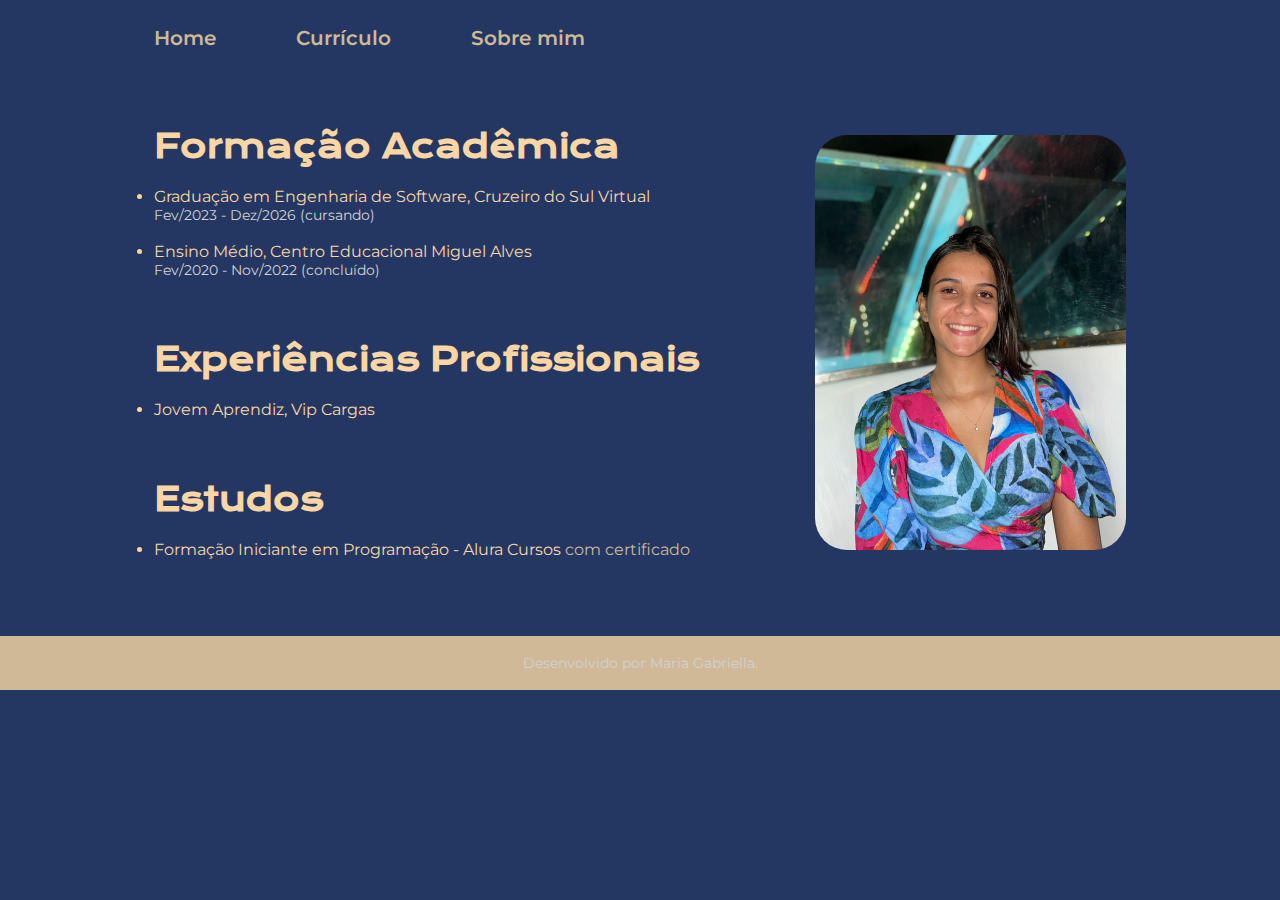
==== curriculo.html @ d3ba768b "Add files via upload" ====
<!DOCTYPE html>
<html lang="pt-br">

<head>
    <meta charset="UTF-8">
    <meta http-equiv="X-UA-Compatible" content="IE=edge">
    <meta name="viewport" content="width=device-width, initial-scale=1.0">
    <title>Currículo</title>
    <link rel="stylesheet" href="Styles/style.css">
</head>

<body>
    <header class="cabecalho">
        <nav class="cabecalho__menu">
            <a class="cabecalho__menu__link" href="index.html">Home</a>
            <a class="cabecalho__menu__link" href="curriculo.html">Currículo</a>
            <a class="cabecalho__menu__link" href="sobre-mim.html">Sobre mim</a>
        </nav>
    </header>

    <main class="curriculo">
        <section class="curriculo__conteudo">
            <div class="curriculo__conteudo__topicos">
                <h1 class="curriculo__conteudo__topicos__titulo">Formação Acadêmica</h1>
                <ul class="curriculo__conteudo__topicos__texto">
                    <style>
                        p {
                            font-size: 14px;
                            color: lightgray
                        }
                    </style>
                    <li>Graduação em Engenharia de Software, Cruzeiro do Sul Virtual</li>
                    <p>Fev/2023 - Dez/2026 (cursando)<br /><br /></p>
                    <li>Ensino Médio, Centro Educacional Miguel Alves
                        <p>Fev/2020 - Nov/2022 (concluído)</p>
                </ul>
            </div>

            <div class="curriculo__conteudo__topicos">
                <h1 class="curriculo__conteudo__topicos__titulo">Experiências Profissionais</h1>
                <ul class="curriculo__conteudo__topicos__texto">
                    <li>Jovem Aprendiz, Vip Cargas</li>
                </ul>
            </div>

            <div class="curriculo__conteudo__topicos">
                <h1 class="curriculo__conteudo__topicos__titulo">Estudos</h1>
                <ul class="curriculo__conteudo__topicos__texto">
                    <li>Formação Iniciante em Programação - Alura Cursos <a
                            class="curriculo__conteudo__topicos__texto--link" href="">com certificado</a></li>
                </ul>
            </div>
        </section>

        <img class="apresentacao__imagem" src="imagens/eu.jpeg">
    </main>

    <footer class="rodape">
        <p>Desenvolvido por Maria Gabriella.</p>
    </footer>
</body>

</html>
---- Styles/style.css ----
@import url('https://fonts.googleapis.com/css2?family=Krona+One&family=Montserrat:wght@600&display=swap');

:root {
    /*
    --cor-background: #2c3639;
    --cor-text: #dcd7c9;
    --cor-contranst: #a27b5c;
    --cor-button-hover: #282828;
    */

    /*
    --cor-background: #064635;
    --cor-text: #F4EEA9;
    --cor-contranst: #F0BB62;
    --cor-button-hover: #282828;
    */

    
    --cor-background: #243763;
    --cor-text: #FAD6A5;
    --cor-contranst: #CFB997;
    --cor-button-hover: #C1D0B5;
    
}

* {
    margin: 0;
    padding: 0;
}


/* index.html */

body { 
    box-sizing: border-box;
    background-color: var(--cor-background);
    color: var(--cor-text);
}

.cabecalho {
    padding: 2% 0% 0% 12% ;
}

.cabecalho__menu {
    display: flex;
    gap: 5rem;
}

.cabecalho__menu__link {
    font-family: 'Montserrat', sans-serif;
    font-size: 1.25rem;
    font-weight: 600;
    color: var(--cor-contranst) ;
    text-decoration: none;
}

.cabecalho__menu__link:hover {
    text-decoration: underline;
    cursor: pointer;
}

.apresentacao {
    padding: 6% 12%;
    display: flex;
    align-items: center;
    justify-content: space-between;
    gap: 3rem;
}

.apresentacao__conteudo {
    width: 46%;
    display: flex;
    flex-direction: column;
    gap: 2.5rem;
}

.apresentacao__conteudo__titulo {
    font-family: 'Krona One', sans-serif;
    font-size: 2rem;
}

.apresentacao__conteudo__titulo--destaque {
    color: var(--cor-contranst);
}

.apresentacao__conteudo__texto {
    font-family: 'Montserrat', sans-serif;
    font-size: 1.25rem;
}

.apresentacao__links {
    display: flex;
    flex-direction: column;
    justify-content: space-between;
    align-items: center;
    gap: 1.25rem;
}

.apresentacao__links__subtitulo {
    font-family: 'Krona One', sans-serif;
    font-size: 1.25rem;
}

.apresentacao__links__link {
    width: 72%;
    padding: 4% 4%;
    border: 0.15rem solid var(--cor-contranst);
    border-radius: 0.5rem;
    display: flex;
    justify-content: center;
    align-items: center;
    text-align: center;
    gap: 1.25rem;
    font-family: 'Montserrat', sans-serif;
    font-size: 1.25rem;
    font-weight: 600;
    text-decoration: none;
    color: var(--cor-text);
} 

.apresentacao__links__link:hover {
    background-color: var(--cor-button-hover);
}

.apresentacao__imagem {
    border-radius: 2rem;
    width: 32%;
}

.apresentacao__imagem:hover {
    border: 0.15rem solid var(--cor-contranst);
    border-radius: 2rem;
}

.rodape {
    padding: 1.4%;
    background-color: var(--cor-contranst);
    text-align: center;
    font-family: 'Montserrat', sans-serif;
    font-size: 1.25rem;
    font-weight: 400;
    color: var(--cor-background);
}

.rodape:hover {
    background-color: var(--cor-contranst);
}


/* curriculo.html */

.curriculo {
    padding: 6% 12%;
    display: flex;
    align-items: center;
    justify-content: space-between;
}

.curriculo__conteudo {
    width: 600px;
    display: flex;
    flex-direction: column;
    gap: 60px;
}

.curriculo__conteudo__topicos {
    display: flex;
    flex-direction: column;
    gap: 20px;
}

.curriculo__conteudo__topicos__titulo {
    font-family: 'Krona One', sans-serif;
    font-size: 2rem;
}

.curriculo__conteudo__topicos__texto {
    font-family: 'Montserrat', sans-serif;
    font-size: 1rem;
}

.curriculo__conteudo__topicos__texto--link {
    text-decoration: none;
    color: var(--cor-contranst);
}

.curriculo__conteudo__topicos__texto--link:hover {
    text-decoration: underline;
}

@media (max-width: 1100px) {

   .cabecalho {
        padding: 2%;
   }

   .cabecalho__menu {
        justify-content: center;
   }

    .apresentacao {
        flex-direction: column-reverse;
        padding: 4%;
    }

    .apresentacao__conteudo {
        width: auto;
    }
}
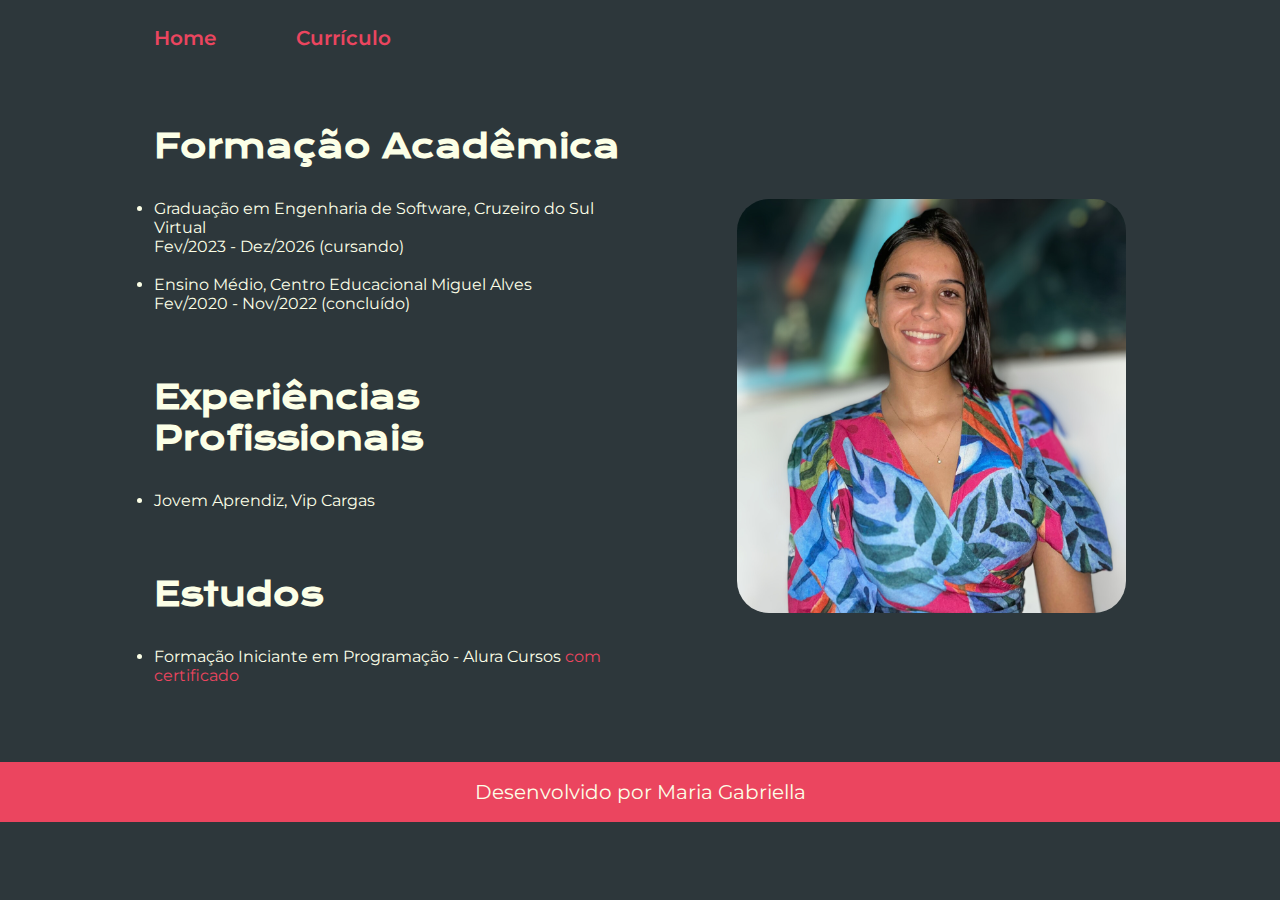
==== commit 8f514e33: "Update files" ====
--- a/curriculo.html
+++ b/curriculo.html
@@ -6,7 +6,7 @@
     <meta http-equiv="X-UA-Compatible" content="IE=edge">
     <meta name="viewport" content="width=device-width, initial-scale=1.0">
     <title>Currículo</title>
-    <link rel="stylesheet" href="Styles/style.css">
+    <link rel="stylesheet" href="styles/style.css">
 </head>
 
 <body>
@@ -14,7 +14,6 @@
         <nav class="cabecalho__menu">
             <a class="cabecalho__menu__link" href="index.html">Home</a>
             <a class="cabecalho__menu__link" href="curriculo.html">Currículo</a>
-            <a class="cabecalho__menu__link" href="sobre-mim.html">Sobre mim</a>
         </nav>
     </header>
 
@@ -23,16 +22,10 @@
             <div class="curriculo__conteudo__topicos">
                 <h1 class="curriculo__conteudo__topicos__titulo">Formação Acadêmica</h1>
                 <ul class="curriculo__conteudo__topicos__texto">
-                    <style>
-                        p {
-                            font-size: 14px;
-                            color: lightgray
-                        }
-                    </style>
                     <li>Graduação em Engenharia de Software, Cruzeiro do Sul Virtual</li>
-                    <p>Fev/2023 - Dez/2026 (cursando)<br /><br /></p>
-                    <li>Ensino Médio, Centro Educacional Miguel Alves
-                        <p>Fev/2020 - Nov/2022 (concluído)</p>
+                    <p class="curriculo__conteudo__topicos__texto--segunda-linha">Fev/2023 - Dez/2026 (cursando)<br /><br /></p>
+                    <li>Ensino Médio, Centro Educacional Miguel Alves</li>
+                    <p class="curriculo__conteudo__topicos__texto--segunda-linha">Fev/2020 - Nov/2022 (concluído)</p>
                 </ul>
             </div>
 
@@ -52,11 +45,11 @@
             </div>
         </section>
 
-        <img class="apresentacao__imagem" src="imagens/eu.jpeg">
+        <img class="apresentacao__imagem" src="imagens/eu.jpg">
     </main>
 
     <footer class="rodape">
-        <p>Desenvolvido por Maria Gabriella.</p>
+        <p>Desenvolvido por Maria Gabriella</p>
     </footer>
 </body>
 
--- a/styles/style.css
+++ b/styles/style.css
@@ -0,0 +1,193 @@
+@import url('https://fonts.googleapis.com/css2?family=Krona+One&family=Montserrat:wght@600&display=swap');
+
+:root {
+    --cor-background: #2D373B;
+    --cor-text: #FCFFE7;
+    --cor-contranst: #EB455F;
+    --cor-button-hover: #3d494f;
+}
+
+* {
+    margin: 0;
+    padding: 0;
+}
+
+
+/* index.html */
+
+body { 
+    box-sizing: border-box;
+    background-color: var(--cor-background);
+    color: var(--cor-text);
+}
+
+.cabecalho {
+    padding: 2% 0% 0% 12% ;
+}
+
+.cabecalho__menu {
+    display: flex;
+    gap: 5rem;
+}
+
+.cabecalho__menu__link {
+    font-family: 'Montserrat', sans-serif;
+    font-size: 1.25rem;
+    font-weight: 600;
+    color: var(--cor-contranst) ;
+    text-decoration: none;
+}
+
+.cabecalho__menu__link:hover {
+    text-decoration: underline;
+    cursor: pointer;
+}
+
+.apresentacao {
+    padding: 4% 12%;
+    display: flex;
+    align-items: center;
+    justify-content: space-between;
+    gap: 3rem;
+}
+
+.apresentacao__conteudo {
+    width: 42%;
+    display: flex;
+    flex-direction: column;
+    gap: 2.5rem;
+}
+
+.apresentacao__conteudo__titulo {
+    font-family: 'Krona One', sans-serif;
+    font-size: 2rem;
+}
+
+.apresentacao__conteudo__titulo--destaque {
+    color: var(--cor-contranst);
+}
+
+.apresentacao__conteudo__texto {
+    font-family: 'Montserrat', sans-serif;
+    font-size: 1.25rem;
+}
+
+.apresentacao__links {
+    display: flex;
+    flex-direction: column;
+    justify-content: space-between;
+    align-items: center;
+    gap: 1.25rem;
+}
+
+.apresentacao__links__subtitulo {
+    font-family: 'Krona One', sans-serif;
+    font-size: 1.25rem;
+}
+
+.apresentacao__links__link {
+    width: 72%;
+    padding: 4% 4%;
+    border: 0.15rem solid var(--cor-contranst);
+    border-radius: 0.5rem;
+    display: flex;
+    justify-content: center;
+    align-items: center;
+    text-align: center;
+    gap: 1.25rem;
+    font-family: 'Montserrat', sans-serif;
+    font-size: 1.25rem;
+    font-weight: 600;
+    text-decoration: none;
+    color: var(--cor-text);
+} 
+
+.apresentacao__links__link:hover {
+    background-color: var(--cor-button-hover);
+}
+
+.apresentacao__imagem {
+    border-radius: 2rem;
+    width: 40%;
+}
+
+.apresentacao__imagem:hover {
+    border: 0.25rem solid var(--cor-contranst);
+    border-radius: 2rem;
+}
+
+.rodape {
+    padding: 1.4%;
+    background-color: var(--cor-contranst);
+    text-align: center;
+    font-family: 'Montserrat', sans-serif;
+    font-size: 1.25rem;
+    font-weight: 400;
+    color: var(--cor-text);
+}
+
+.rodape:hover {
+    background-color: #df3750;
+}
+
+/* curriculo.html */
+
+.curriculo {
+    padding: 6% 12%;
+    display: flex;
+    align-items: center;
+    justify-content: space-between;
+    gap: 3rem;
+}
+
+.curriculo__conteudo {
+    width: 50%;
+    display: flex;
+    flex-direction: column;
+    gap: 4rem;
+}
+
+.curriculo__conteudo__topicos {
+    display: flex;
+    flex-direction: column;
+    gap: 2rem;
+}
+
+.curriculo__conteudo__topicos__titulo {
+    font-family: 'Krona One', sans-serif;
+    font-size: 2rem;
+}
+
+.curriculo__conteudo__topicos__texto {
+    font-family: 'Montserrat', sans-serif;
+    font-size: 1rem;
+}
+
+.curriculo__conteudo__topicos__texto--link {
+    text-decoration: none;
+    color: var(--cor-contranst);
+}
+
+.curriculo__conteudo__topicos__texto--link:hover {
+    text-decoration: underline;
+}
+
+@media (max-width: 1100px) {
+
+    .cabecalho {
+        padding: 2%;
+    }
+ 
+    .cabecalho__menu {
+        justify-content: center;
+    }
+ 
+    .apresentacao {
+        flex-direction: column-reverse;
+        padding: 4%;
+     }
+ 
+    .apresentacao__conteudo {
+        width: auto;
+    }
+}